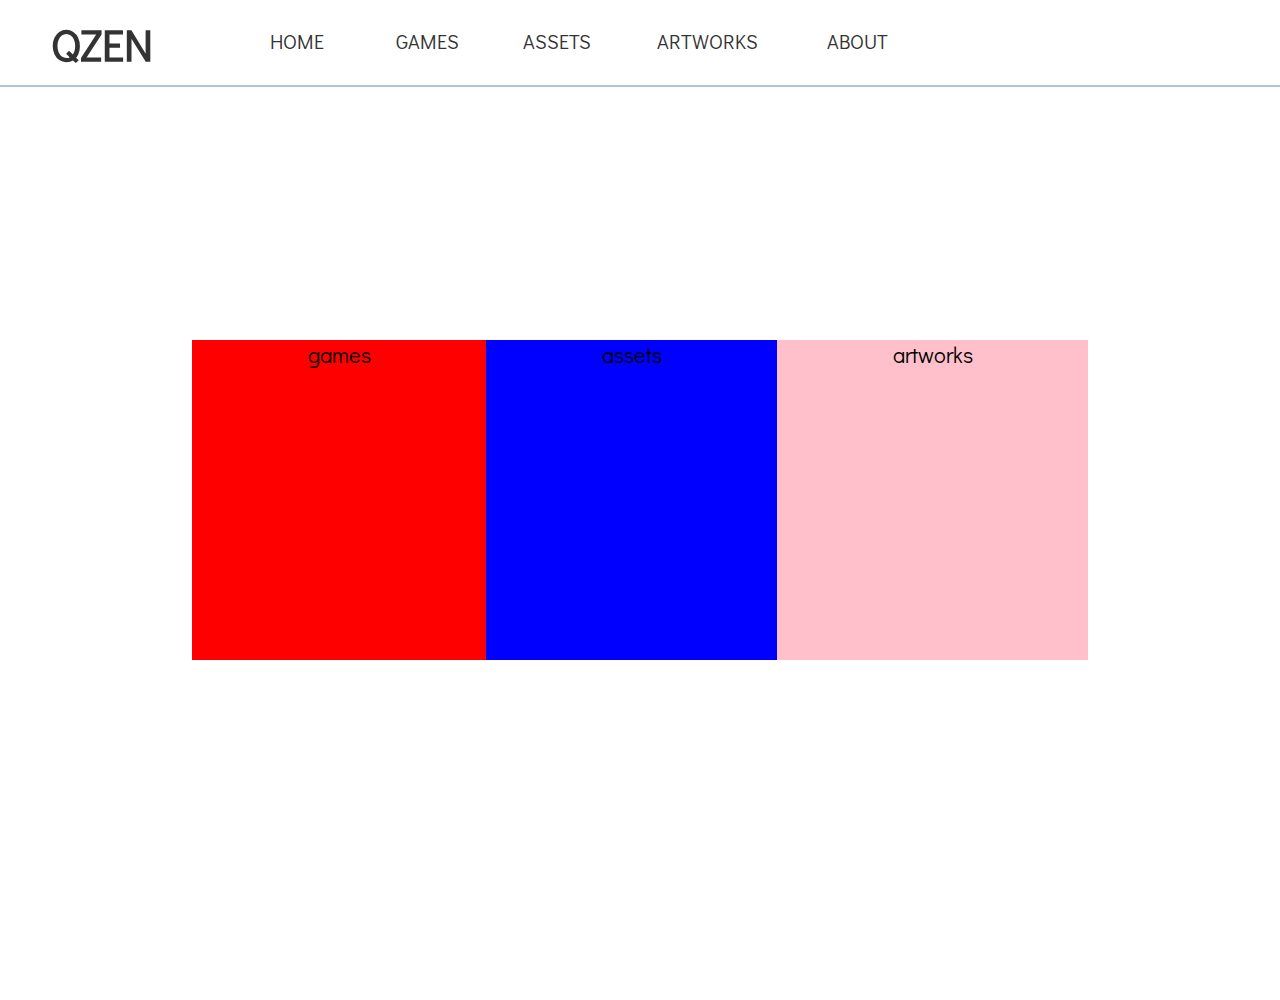
==== index.html @ a61690c8 "x" ====
<html>
    <head>
        <link href='https://fonts.googleapis.com/css?family=Didact Gothic' rel='stylesheet'>
        <style>
        body {
            font-family: 'Didact Gothic';font-size: 22px;
        }
        </style>
        <link rel="stylesheet" href="css.css">
        <title>QZEN</title>
    </head>
    <body>
        <h1 class="logo"><a href="index.html">QZEN</a></h1>
        <div class="top-container">
            <ul>
              <li><a href="#">HOME</a></li>
              <li><a href="#">GAMES</a></li>
              <li><a href="#">ASSETS</a></li>
              <li id="artWorksNavigatorText"><a href="#">ARTWORKS</a></li>
              <li><a href="#">ABOUT</a></li>
            </ul>
        </div>
        <div class="main-grid">
            <div class="games-grid">
                games
            </div>
            <div class="assets-grid">
                assets
            </div>
            <div class="artworks-grid">
                artworks
            </div>
        </div>
    </body>
</html>
---- css.css ----
body{
    padding: 0;
    margin: 0;
}

.top-container{
    top: 0;
    position: fixed;
    width: 100%;
    height: 85px;
    background: white;
    border-bottom: solid 2px lightsteelblue;
    display: flex;
    align-items: center;
}

.logo{
    top: 0;
    width: 12%;
    height: 40px;
    background: white;
    position: fixed;
    margin: 0;
    text-align: center;
    padding: 15px 25px;
    z-index: 99;
}

.logo a{
    text-decoration: none;
    color: #333;
    
}

.top-container ul>li>a{
    font-size: 20px;
}

.top-container a{
    text-decoration: none;
    color: #333;
}

.top-container ul{
    width: 100%;
    height: 40px;
    box-sizing: border-box;
    margin-left: 15%;
}

.top-container ul>li{
    text-align: center;
    display: inline;
    float: left;
    width: 100px;
    box-sizing: border-box;
    margin: 5px 15px;
    padding: 0;
    background-color: white;
    border: solid 0px lightsteelblue;
    transition: padding ease .2s, margin ease .2s,
    border ease .2s;
}

.top-container ul>li:hover{
    padding: 5px 15px;
    margin: 0;
    border: solid 2px lightsteelblue;
    text-align: center;
}

.main-grid{
    display: grid;
    width: 70%;
    height: 320px;
    background-color: slategray;
    margin: 340px 15%;
    grid-template-columns: auto auto auto;
}

.games-grid{
    text-align: center;
    background-color: red;
}

.assets-grid{
    text-align: center;
    background-color: blue;
}

.artworks-grid{
    text-align: center;
    background-color: pink;
}

/*SPECIFIC*/

#artWorksNavigatorText {
    width: 140px;
}
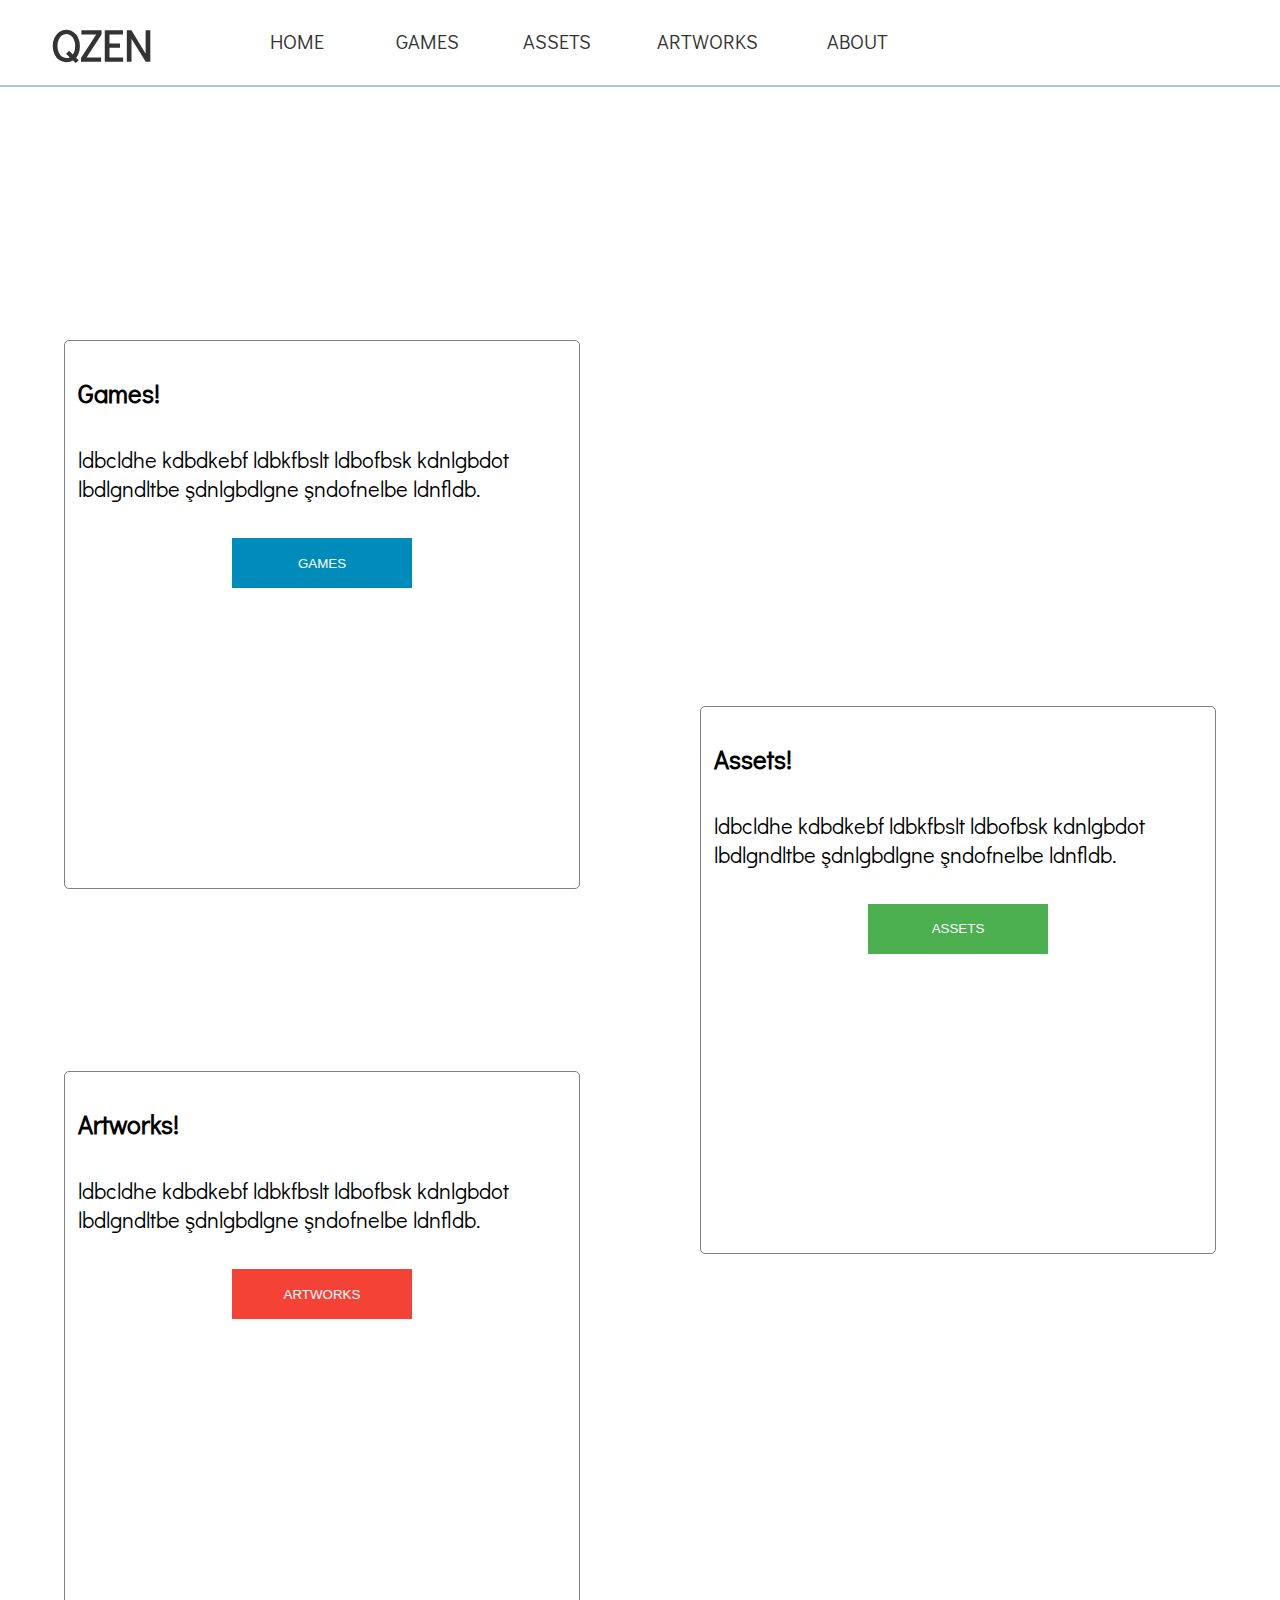
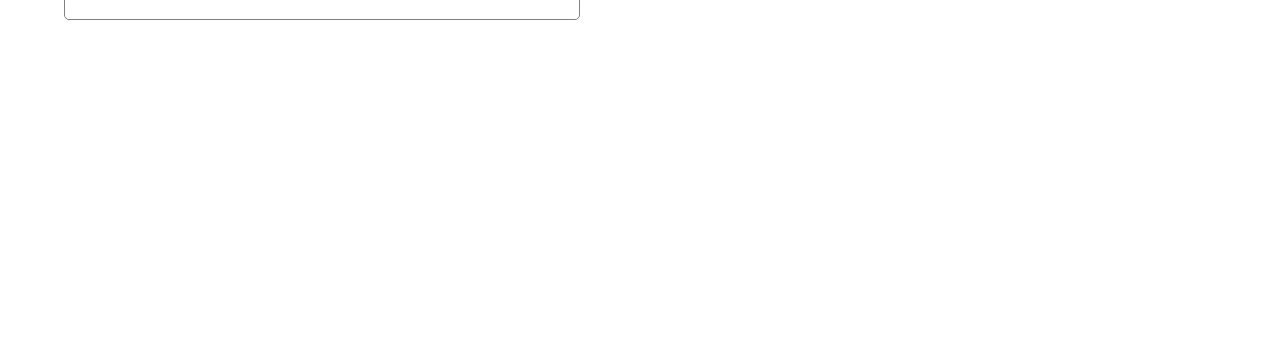
==== commit e58b187f: "x" ====
--- a/index.html
+++ b/index.html
@@ -22,13 +22,19 @@
         </div>
         <div class="main-grid">
             <div class="games-grid">
-                games
+                <h3>Games!</h3>
+                <p>ldbcldhe kdbdkebf ldbkfbslt ldbofbsk kdnlgbdot lbdlgndltbe şdnlgbdlgne şndofnelbe ldnfldb.</p>
+                <button id="games-button" class="content-buttons" type="click">GAMES</button>
             </div>
             <div class="assets-grid">
-                assets
+                <h3>Assets!</h3>
+                <p>ldbcldhe kdbdkebf ldbkfbslt ldbofbsk kdnlgbdot lbdlgndltbe şdnlgbdlgne şndofnelbe ldnfldb.</p>
+                <button id="assets-button" class="content-buttons" type="click">ASSETS</button>
             </div>
             <div class="artworks-grid">
-                artworks
+                <h3>Artworks!</h3>
+                <p>ldbcldhe kdbdkebf ldbkfbslt ldbofbsk kdnlgbdot lbdlgndltbe şdnlgbdlgne şndofnelbe  ldnfldb.</p>
+                <button id="artworks-button" class="content-buttons" type="click">ARTWORKS</button>
             </div>
         </div>
     </body>
--- a/css.css
+++ b/css.css
@@ -5,6 +5,7 @@
 
 .top-container{
     top: 0;
+    z-index: 98;
     position: fixed;
     width: 100%;
     height: 85px;
@@ -71,26 +72,65 @@
 
 .main-grid{
     display: grid;
-    width: 70%;
-    height: 320px;
-    background-color: slategray;
-    margin: 340px 15%;
-    grid-template-columns: auto auto auto;
+    width: 90%;
+    height: 1280px;
+    margin: 340px 5%;
+    grid-template-columns: auto auto auto auto auto;
+    grid-template-rows: auto auto auto auto auto auto auto;
 }
 
 .games-grid{
-    text-align: center;
-    background-color: red;
+    background-color: white;
+    border: solid 1px gray;
+    border-radius: 5px;
+    margin: 0 60px 0 0;
+    grid-column-start: 1;
+    grid-column-end: 3;
+    grid-row-start: 1;
+    grid-row-end: 4;
 }
 
 .assets-grid{
-    text-align: center;
-    background-color: blue;
+    background-color: white;
+    border: solid 1px gray;
+    border-radius: 5px;
+    margin: 0 0 0 60px;
+    grid-column-start: 4;
+    grid-column-end: 6;
+    grid-row-start: 3;
+    grid-row-end: 6;
 }
 
 .artworks-grid{
-    text-align: center;
-    background-color: pink;
+    background-color: white;
+    border: solid 1px gray;
+    border-radius: 5px;
+    margin: 0 60px 0 0;
+    grid-column-start: 1;
+    grid-column-end: 3;
+    grid-row-start: 5;
+    grid-row-end: 8;
+}
+
+.main-grid h3{
+    box-sizing: border-box;
+    width: 95%;
+    margin: 35px auto;
+}
+
+.main-grid p{
+    box-sizing: border-box;
+    width: 95%;
+    margin: 25px auto;
+}
+
+.content-buttons{
+    box-sizing: border-box;
+    width: 35%;
+    height: 50;
+    display: block;
+    margin: 35px auto;
+    border: none;
 }
 
 /*SPECIFIC*/
@@ -99,3 +139,38 @@
     width: 140px;
 }
 
+#games-button{
+    color: white;
+    background-color: #008CBA;
+}
+
+#games-button:hover{
+    color: #008CBA;
+    background-color: white;
+    border: solid 1px #008CBA;
+    border-radius: 4px;
+}
+
+#assets-button{
+    color: white;
+    background-color: #4CAF50;
+}
+
+#assets-button:hover{
+    color: #4CAF50;
+    background-color: white;
+    border: solid 1px #4CAF50;
+    border-radius: 4px;
+}
+
+#artworks-button{
+    color: white;
+    background-color: #f44336;
+}
+
+#artworks-button:hover{
+    color: #f44336;
+    background-color: white;
+    border: solid 1px #f44336;
+    border-radius: 4px;
+}
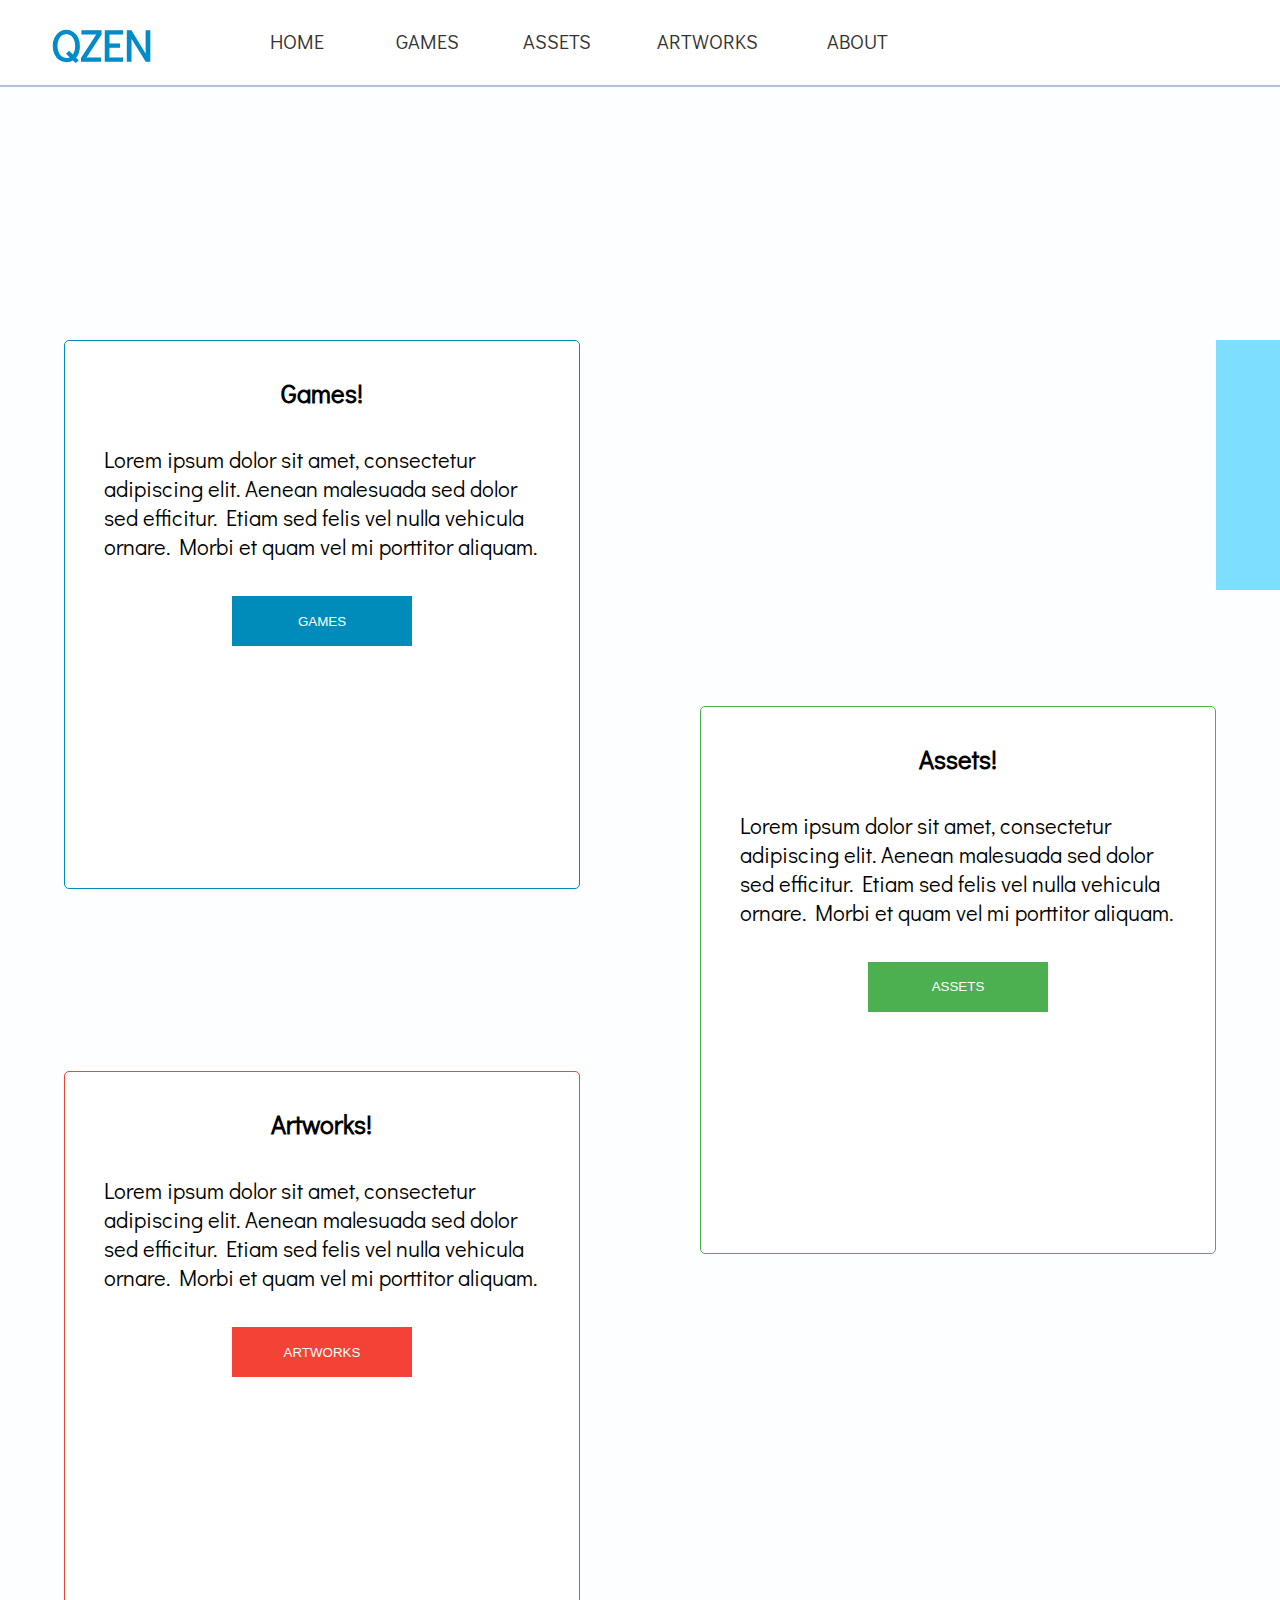
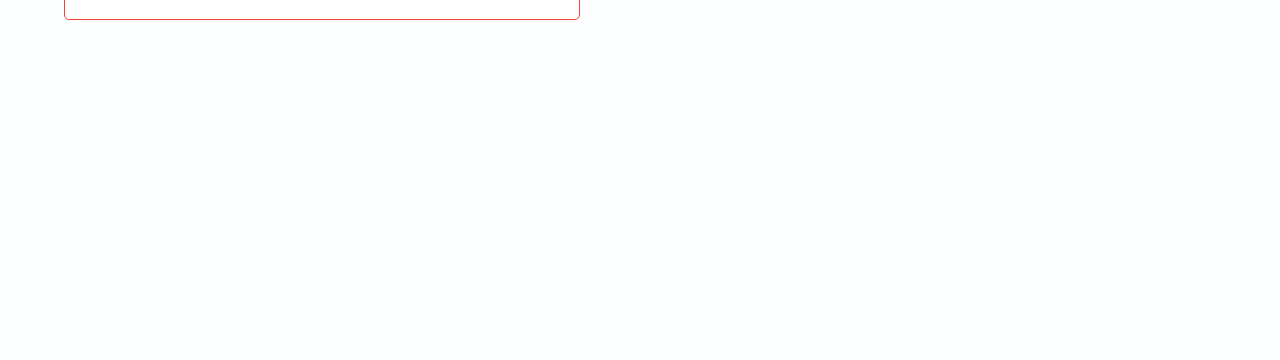
==== commit 36b845bc: "x" ====
--- a/index.html
+++ b/index.html
@@ -10,6 +10,9 @@
         <title>QZEN</title>
     </head>
     <body>
+        <div class="socials">
+            
+        </div>
         <h1 class="logo"><a href="index.html">QZEN</a></h1>
         <div class="top-container">
             <ul>
@@ -23,19 +26,22 @@
         <div class="main-grid">
             <div class="games-grid">
                 <h3>Games!</h3>
-                <p>ldbcldhe kdbdkebf ldbkfbslt ldbofbsk kdnlgbdot lbdlgndltbe şdnlgbdlgne şndofnelbe ldnfldb.</p>
+                <p>Lorem ipsum dolor sit amet, consectetur adipiscing elit. Aenean malesuada sed dolor sed efficitur. Etiam sed felis vel nulla vehicula ornare. Morbi et quam vel mi porttitor aliquam.</p>
                 <button id="games-button" class="content-buttons" type="click">GAMES</button>
             </div>
             <div class="assets-grid">
                 <h3>Assets!</h3>
-                <p>ldbcldhe kdbdkebf ldbkfbslt ldbofbsk kdnlgbdot lbdlgndltbe şdnlgbdlgne şndofnelbe ldnfldb.</p>
+                <p>Lorem ipsum dolor sit amet, consectetur adipiscing elit. Aenean malesuada sed dolor sed efficitur. Etiam sed felis vel nulla vehicula ornare. Morbi et quam vel mi porttitor aliquam.</p>
                 <button id="assets-button" class="content-buttons" type="click">ASSETS</button>
             </div>
             <div class="artworks-grid">
                 <h3>Artworks!</h3>
-                <p>ldbcldhe kdbdkebf ldbkfbslt ldbofbsk kdnlgbdot lbdlgndltbe şdnlgbdlgne şndofnelbe  ldnfldb.</p>
+                <p>Lorem ipsum dolor sit amet, consectetur adipiscing elit. Aenean malesuada sed dolor sed efficitur. Etiam sed felis vel nulla vehicula ornare. Morbi et quam vel mi porttitor aliquam.</p>
                 <button id="artworks-button" class="content-buttons" type="click">ARTWORKS</button>
             </div>
         </div>
+        <div class="footer">
+            
+        </div>
     </body>
 </html>
--- a/css.css
+++ b/css.css
@@ -1,7 +1,19 @@
 body{
     padding: 0;
     margin: 0;
+    background-color: #FCFEFF;
 }
+
+.socials{
+    display: flex;
+    position: fixed;
+    z-index: 100;
+    background-color: #7DDEFF;
+    height: 250px;
+    width: 5%;
+    margin-left: 95%;
+}
+
 
 .top-container{
     top: 0;
@@ -29,7 +41,7 @@
 
 .logo a{
     text-decoration: none;
-    color: #333;
+    color: #008BCA;
     
 }
 
@@ -81,7 +93,7 @@
 
 .games-grid{
     background-color: white;
-    border: solid 1px gray;
+    border: solid 1px #008CBA;
     border-radius: 5px;
     margin: 0 60px 0 0;
     grid-column-start: 1;
@@ -92,7 +104,7 @@
 
 .assets-grid{
     background-color: white;
-    border: solid 1px gray;
+    border: solid 1px #4CAF50;
     border-radius: 5px;
     margin: 0 0 0 60px;
     grid-column-start: 4;
@@ -103,7 +115,7 @@
 
 .artworks-grid{
     background-color: white;
-    border: solid 1px gray;
+    border: solid 1px #f44336;
     border-radius: 5px;
     margin: 0 60px 0 0;
     grid-column-start: 1;
@@ -114,14 +126,16 @@
 
 .main-grid h3{
     box-sizing: border-box;
-    width: 95%;
+    width: 85%;
     margin: 35px auto;
+    text-align: center;
 }
 
 .main-grid p{
     box-sizing: border-box;
-    width: 95%;
+    width: 85%;
     margin: 25px auto;
+    text-align: left;
 }
 
 .content-buttons{
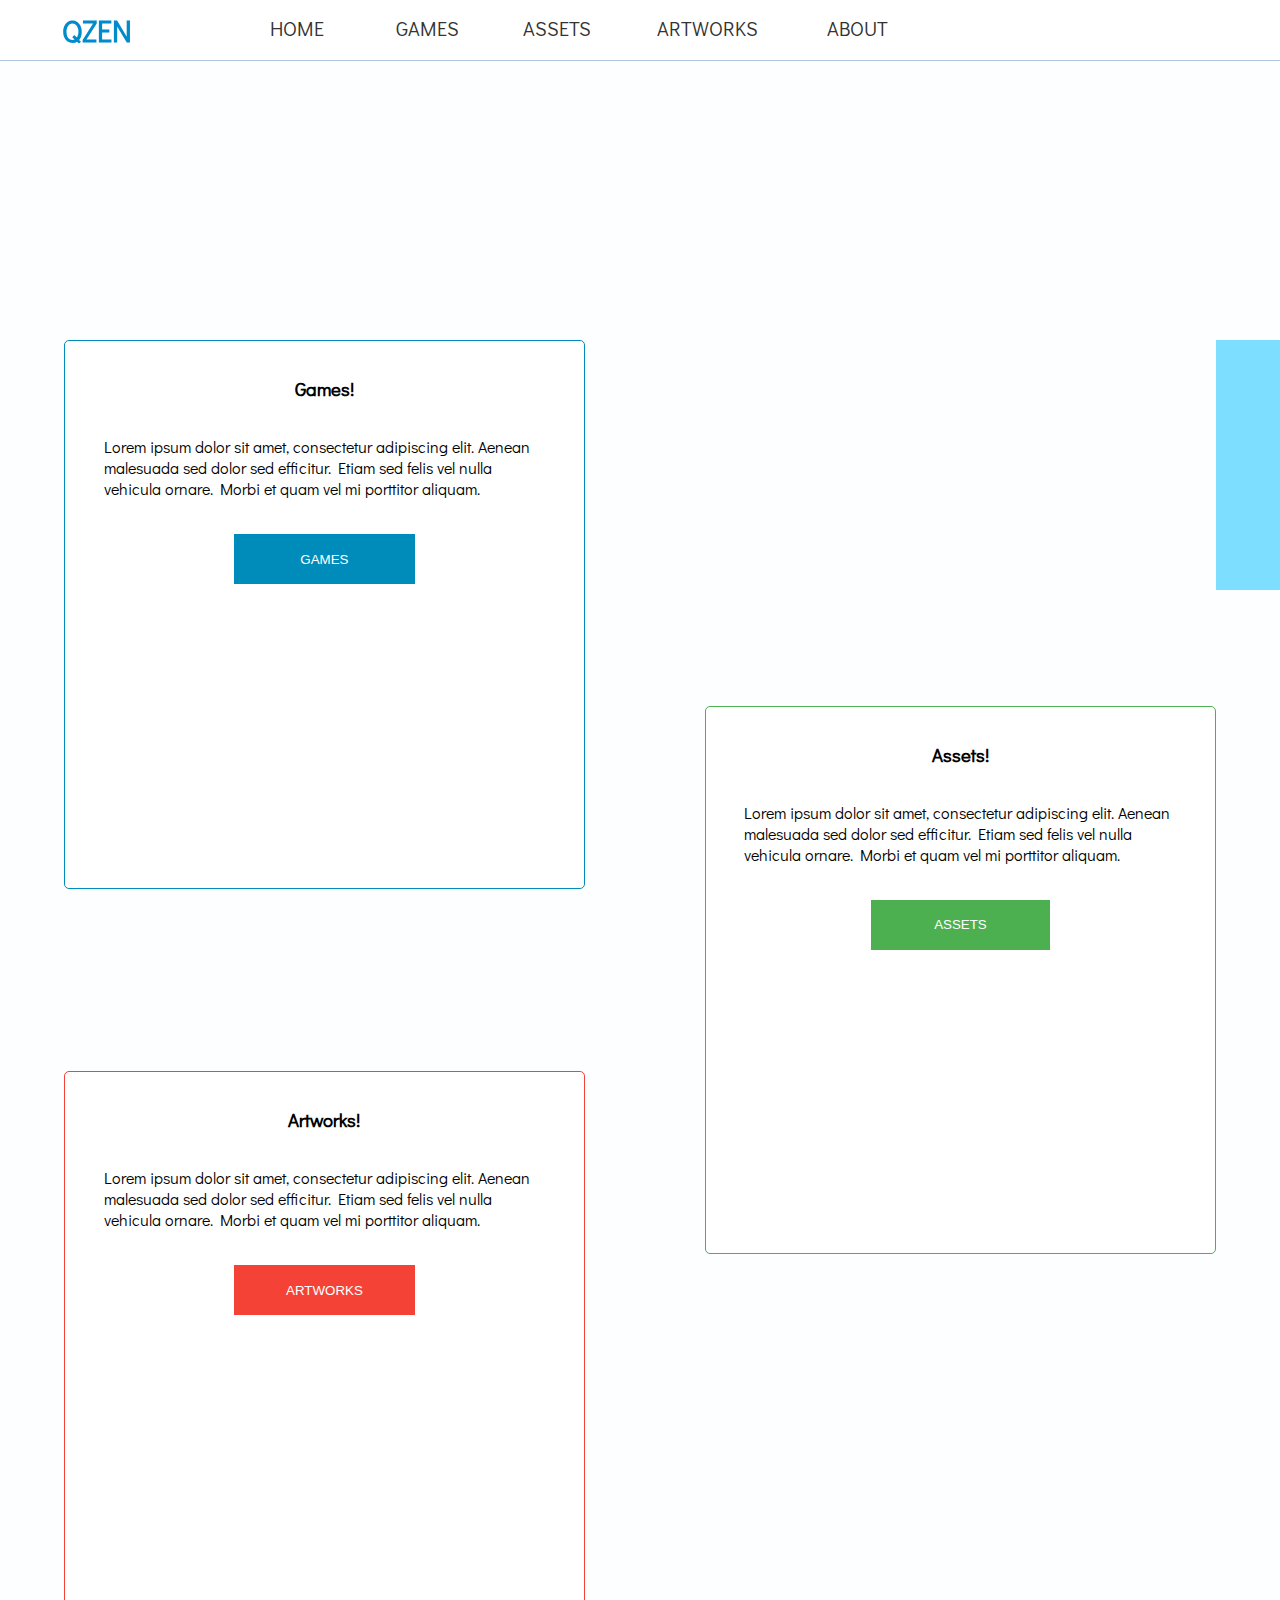
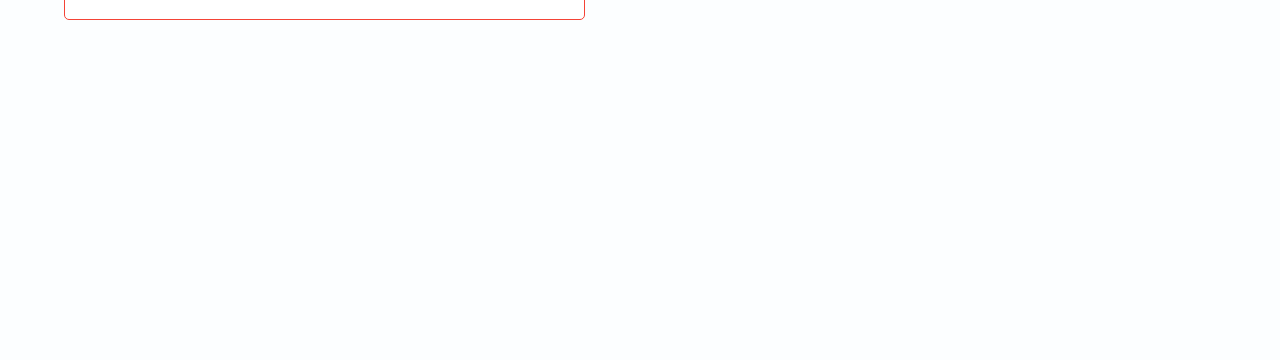
==== commit a569458e: "x" ====
--- a/index.html
+++ b/index.html
@@ -3,7 +3,7 @@
         <link href='https://fonts.googleapis.com/css?family=Didact Gothic' rel='stylesheet'>
         <style>
         body {
-            font-family: 'Didact Gothic';font-size: 22px;
+            font-family: 'Didact Gothic';
         }
         </style>
         <link rel="stylesheet" href="css.css">
--- a/css.css
+++ b/css.css
@@ -20,9 +20,9 @@
     z-index: 98;
     position: fixed;
     width: 100%;
-    height: 85px;
+    height: 60px;
     background: white;
-    border-bottom: solid 2px lightsteelblue;
+    border-bottom: solid 1px lightsteelblue;
     display: flex;
     align-items: center;
 }
@@ -31,17 +31,17 @@
     top: 0;
     width: 12%;
     height: 40px;
-    background: white;
     position: fixed;
     margin: 0;
     text-align: center;
-    padding: 15px 25px;
+    padding: 11px 20px;
     z-index: 99;
 }
 
 .logo a{
     text-decoration: none;
     color: #008BCA;
+    font-size: 30px;
     
 }
 
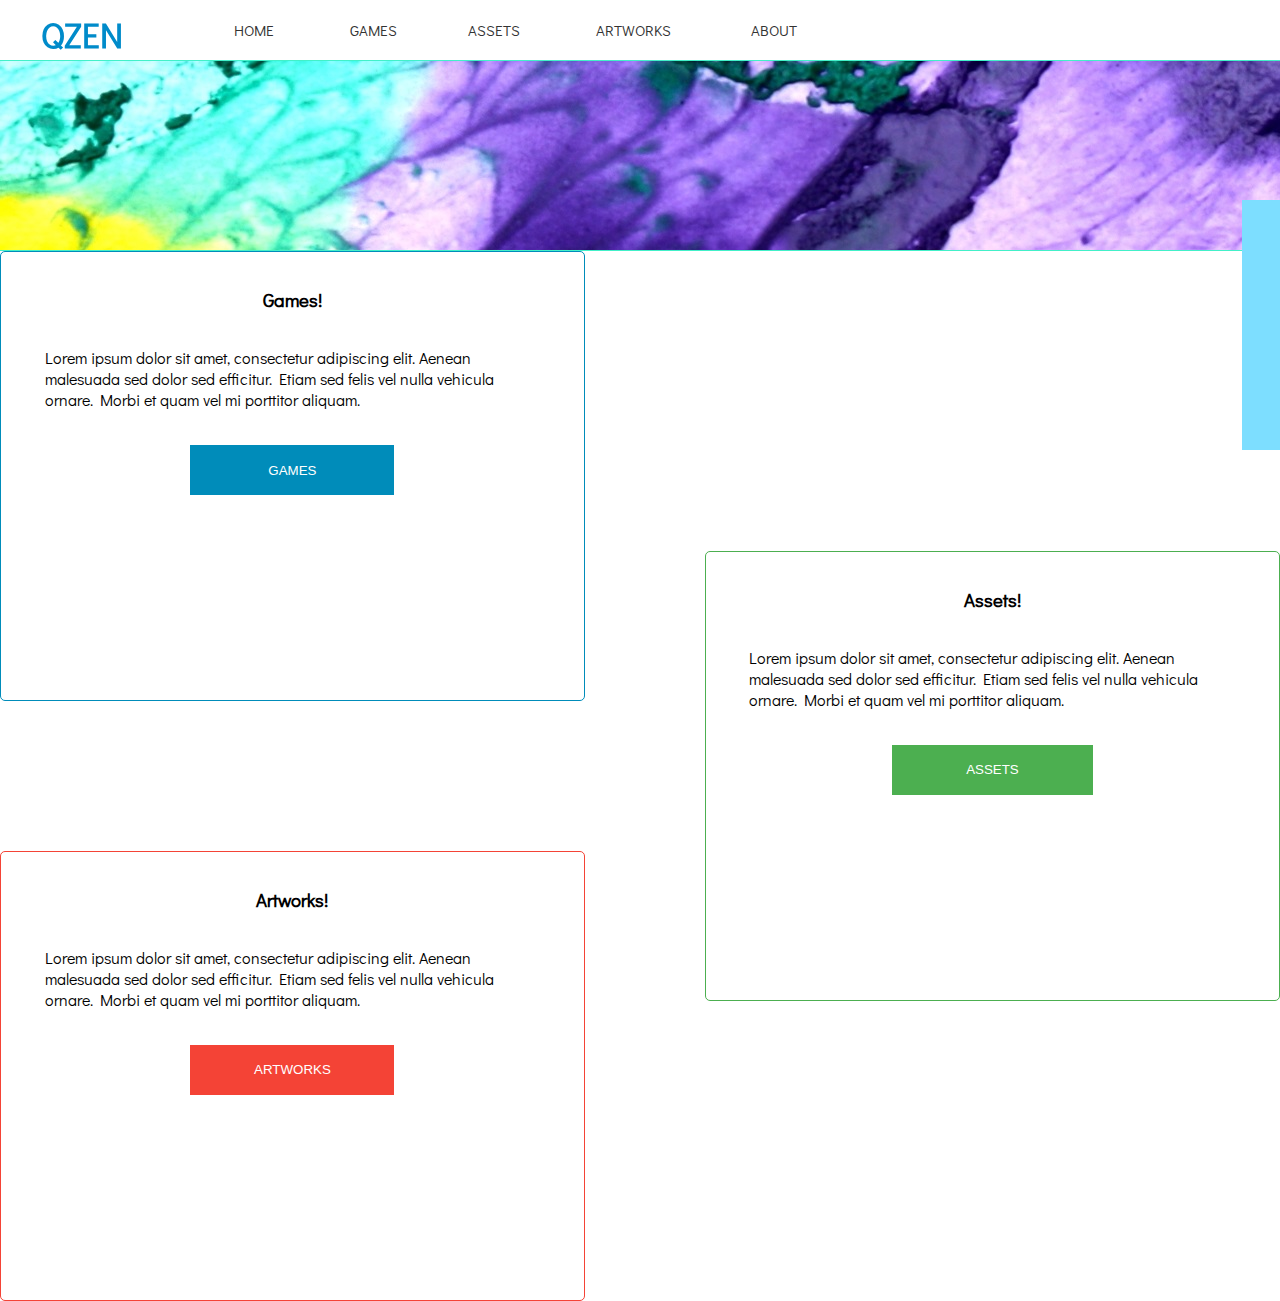
==== commit a7eb3f06: "d" ====
--- a/index.html
+++ b/index.html
@@ -13,8 +13,8 @@
         <div class="socials">
             
         </div>
-        <h1 class="logo"><a href="index.html">QZEN</a></h1>
-        <div class="top-container">
+        <h1 id="logo" class="logo"><a href="index.html">QZEN</a></h1>
+        <div id="top-container" class="top-container">
             <ul>
               <li><a href="#">HOME</a></li>
               <li><a href="#">GAMES</a></li>
@@ -22,6 +22,9 @@
               <li id="artWorksNavigatorText"><a href="#">ARTWORKS</a></li>
               <li><a href="#">ABOUT</a></li>
             </ul>
+        </div>
+        <div class="middle-img">
+          
         </div>
         <div class="main-grid">
             <div class="games-grid">
@@ -43,5 +46,6 @@
         <div class="footer">
             
         </div>
+        <script src="javascript.js"></script>
     </body>
 </html>
--- a/css.css
+++ b/css.css
@@ -1,17 +1,26 @@
 body{
     padding: 0;
     margin: 0;
-    background-color: #FCFEFF;
+    background-image: url("background.jpg");
 }
 
 .socials{
-    display: flex;
     position: fixed;
     z-index: 100;
     background-color: #7DDEFF;
     height: 250px;
-    width: 5%;
-    margin-left: 95%;
+    width: 3%;
+    margin-left: 97%;
+    margin-top: 200px;
+    transition: margin-left ease .3s, width ease .3s, height ease .3s,
+      background-color ease .3s;
+}
+
+.socials:hover{
+    background-color: #54D4D3;
+    height: 450px;
+    width: 10%;
+    margin-left: 90%;
 }
 
 
@@ -22,9 +31,10 @@
     width: 100%;
     height: 60px;
     background: white;
-    border-bottom: solid 1px lightsteelblue;
+    border-bottom: solid 1px #42F0C8;
     display: flex;
     align-items: center;
+    transition: height ease .3s;
 }
 
 .logo{
@@ -34,19 +44,19 @@
     position: fixed;
     margin: 0;
     text-align: center;
-    padding: 11px 20px;
+    padding: 11px 5px;
     z-index: 99;
+    font-size: 35px;
+    transition: font-size ease .3s;
 }
 
 .logo a{
     text-decoration: none;
     color: #008BCA;
-    font-size: 30px;
-    
 }
 
 .top-container ul>li>a{
-    font-size: 20px;
+    font-size: 15px;
 }
 
 .top-container a{
@@ -58,7 +68,7 @@
     width: 100%;
     height: 40px;
     box-sizing: border-box;
-    margin-left: 15%;
+    margin-left: 12%;
 }
 
 .top-container ul>li{
@@ -67,7 +77,7 @@
     float: left;
     width: 100px;
     box-sizing: border-box;
-    margin: 5px 15px;
+    margin: 10px 10px;
     padding: 0;
     background-color: white;
     border: solid 0px lightsteelblue;
@@ -76,19 +86,26 @@
 }
 
 .top-container ul>li:hover{
-    padding: 5px 15px;
+    padding: 10px 10px;
     margin: 0;
     border: solid 2px lightsteelblue;
     text-align: center;
+}
+
+.middle-img{
+    width: 100%;
+    height: 250px;
+    border-bottom: solid 1px #42F0C8;
 }
 
 .main-grid{
     display: grid;
-    width: 90%;
-    height: 1280px;
-    margin: 340px 5%;
+    width: 100%;
+    height: 1050px;
+    margin: 0;
     grid-template-columns: auto auto auto auto auto;
     grid-template-rows: auto auto auto auto auto auto auto;
+    background-color: white;
 }
 
 .games-grid{
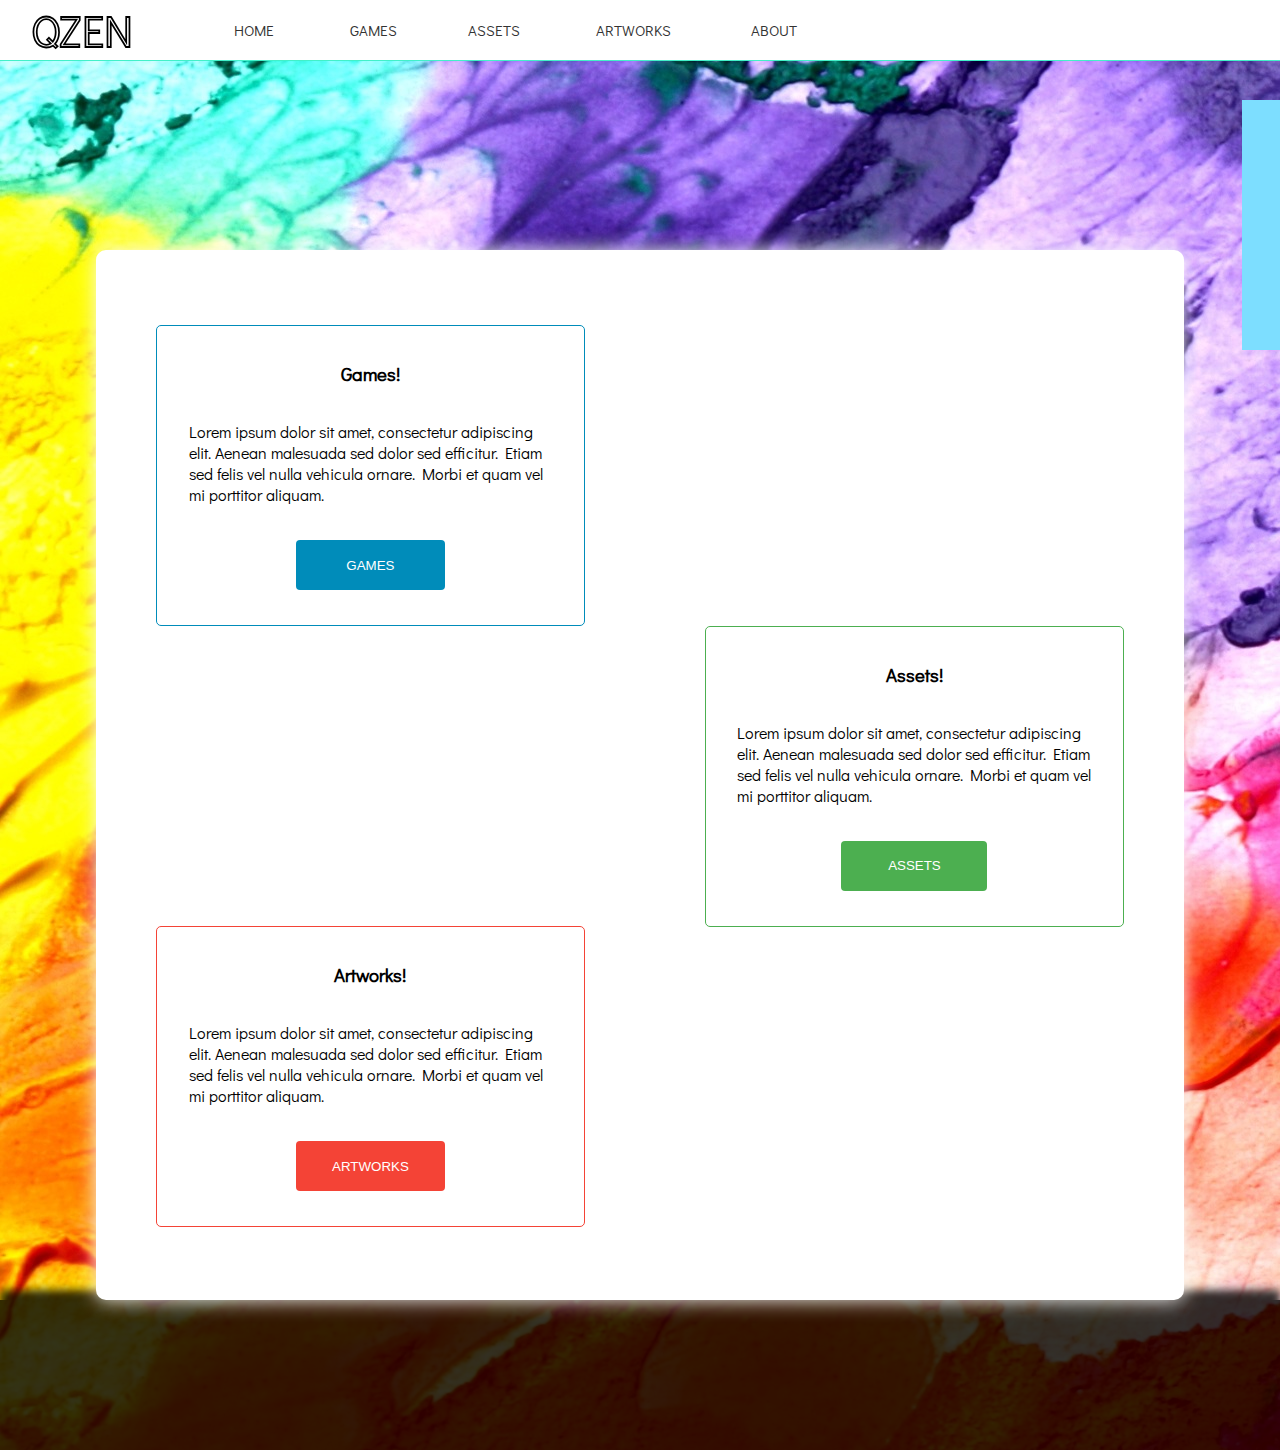
==== commit 19a845a5: "asd" ====
--- a/index.html
+++ b/index.html
@@ -16,10 +16,10 @@
         <h1 id="logo" class="logo"><a href="index.html">QZEN</a></h1>
         <div id="top-container" class="top-container">
             <ul>
-              <li><a href="#">HOME</a></li>
-              <li><a href="#">GAMES</a></li>
-              <li><a href="#">ASSETS</a></li>
-              <li id="artWorksNavigatorText"><a href="#">ARTWORKS</a></li>
+              <li id="active"><a href="index.html">HOME</a></li>
+              <li><a href="Games/index.html">GAMES</a></li>
+              <li><a href="Assets/index.html">ASSETS</a></li>
+              <li id="artWorksNavigatorText"><a href="Artworks/index.html">ARTWORKS</a></li>
               <li><a href="#">ABOUT</a></li>
             </ul>
         </div>
--- a/css.css
+++ b/css.css
@@ -11,7 +11,7 @@
     height: 250px;
     width: 3%;
     margin-left: 97%;
-    margin-top: 200px;
+    margin-top: 100px;
     transition: margin-left ease .3s, width ease .3s, height ease .3s,
       background-color ease .3s;
 }
@@ -44,15 +44,21 @@
     position: fixed;
     margin: 0;
     text-align: center;
-    padding: 11px 5px;
+    padding: 6px 5px;
     z-index: 99;
     font-size: 35px;
-    transition: font-size ease .3s;
+    transition: font-size ease .3s, margin ease .3s, transform ease .3s;
 }
 
 .logo a{
+    margin: 0;
     text-decoration: none;
-    color: #008BCA;
+    color: white;
+    -webkit-text-stroke: .3px black;
+}
+
+.logo:hover{
+    transform: scale(1.25);
 }
 
 .top-container ul>li>a{
@@ -95,24 +101,26 @@
 .middle-img{
     width: 100%;
     height: 250px;
-    border-bottom: solid 1px #42F0C8;
 }
 
 .main-grid{
     display: grid;
-    width: 100%;
+    width: 85%;
     height: 1050px;
-    margin: 0;
+    margin: 0 auto;
+    border-radius: 10px;
     grid-template-columns: auto auto auto auto auto;
     grid-template-rows: auto auto auto auto auto auto auto;
     background-color: white;
+    z-index: 90;
+    box-shadow: 0px 0px 20px rgb(250, 250, 250);
 }
 
 .games-grid{
     background-color: white;
     border: solid 1px #008CBA;
     border-radius: 5px;
-    margin: 0 60px 0 0;
+    margin: 75px 60px;
     grid-column-start: 1;
     grid-column-end: 3;
     grid-row-start: 1;
@@ -123,7 +131,7 @@
     background-color: white;
     border: solid 1px #4CAF50;
     border-radius: 5px;
-    margin: 0 0 0 60px;
+    margin: 75px 60px;
     grid-column-start: 4;
     grid-column-end: 6;
     grid-row-start: 3;
@@ -134,7 +142,7 @@
     background-color: white;
     border: solid 1px #f44336;
     border-radius: 5px;
-    margin: 0 60px 0 0;
+    margin: 75px 60px;
     grid-column-start: 1;
     grid-column-end: 3;
     grid-row-start: 5;
@@ -164,6 +172,15 @@
     border: none;
 }
 
+.footer{
+    position: relative;
+    width: 100%;
+    height: 150px;
+    background-color: rgba(0, 0, 0, .8);
+    box-shadow: 0px -10px 8px rgba(0, 0, 0, .8);
+    z-index: -1;
+}
+
 /*SPECIFIC*/
 
 #artWorksNavigatorText {
@@ -173,6 +190,8 @@
 #games-button{
     color: white;
     background-color: #008CBA;
+    border-radius: 4px;
+    transition: background-color ease .3s;
 }
 
 #games-button:hover{
@@ -185,6 +204,8 @@
 #assets-button{
     color: white;
     background-color: #4CAF50;
+    border-radius: 4px;
+    transition: background-color ease .3s;
 }
 
 #assets-button:hover{
@@ -197,6 +218,8 @@
 #artworks-button{
     color: white;
     background-color: #f44336;
+    border-radius: 4px;
+    transition: background-color ease .3s;
 }
 
 #artworks-button:hover{
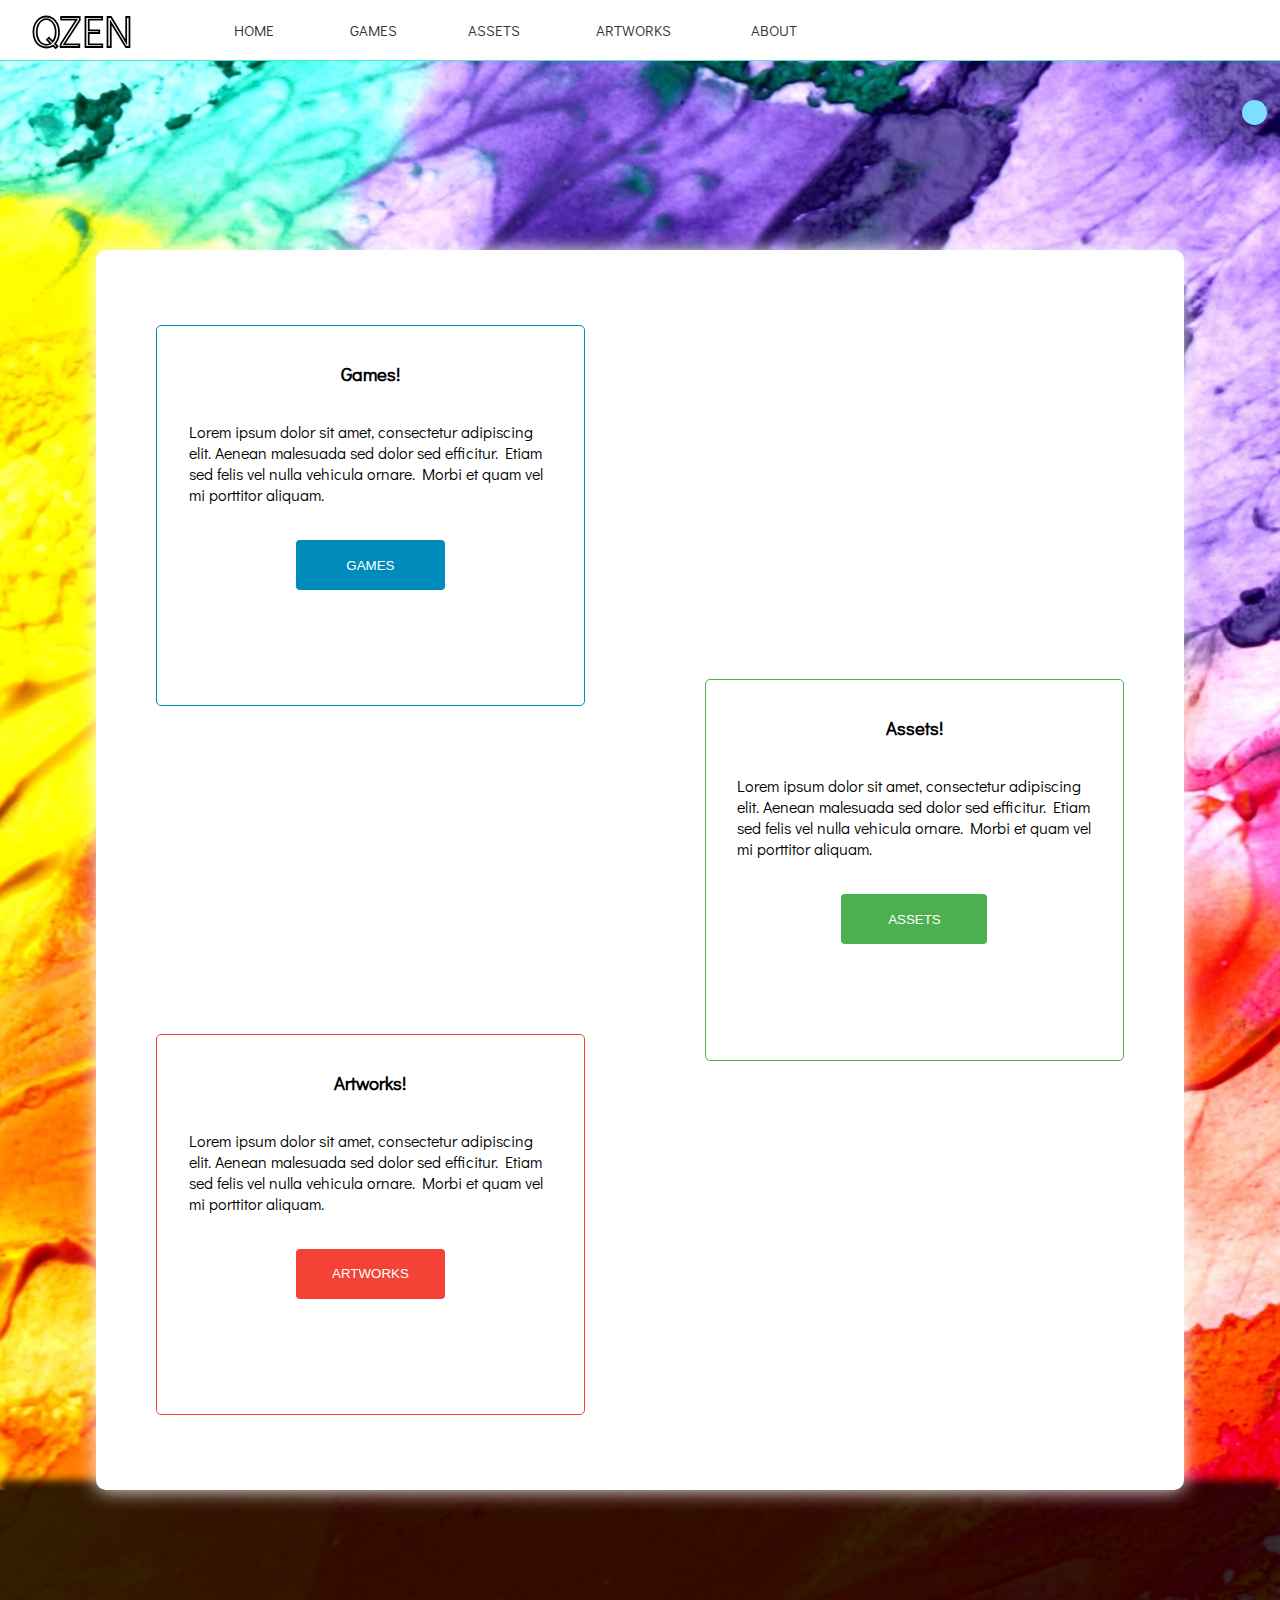
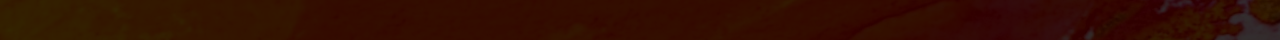
==== commit e089f629: "asd" ====
--- a/index.html
+++ b/index.html
@@ -30,7 +30,9 @@
             <div class="games-grid">
                 <h3>Games!</h3>
                 <p>Lorem ipsum dolor sit amet, consectetur adipiscing elit. Aenean malesuada sed dolor sed efficitur. Etiam sed felis vel nulla vehicula ornare. Morbi et quam vel mi porttitor aliquam.</p>
-                <button id="games-button" class="content-buttons" type="click">GAMES</button>
+                <form action="Games/index.html">
+                    <button id="games-button" class="content-buttons" type="click">GAMES</button>
+                </form>
             </div>
             <div class="assets-grid">
                 <h3>Assets!</h3>
--- a/css.css
+++ b/css.css
@@ -5,11 +5,13 @@
 }
 
 .socials{
+    display: block;
     position: fixed;
     z-index: 100;
     background-color: #7DDEFF;
-    height: 250px;
-    width: 3%;
+    height: 25px;
+    width: 25px;
+    border-radius: 50px;
     margin-left: 97%;
     margin-top: 100px;
     transition: margin-left ease .3s, width ease .3s, height ease .3s,
@@ -18,8 +20,8 @@
 
 .socials:hover{
     background-color: #54D4D3;
-    height: 450px;
-    width: 10%;
+    height: 350px;
+    width: 75px;
     margin-left: 90%;
 }
 
@@ -106,7 +108,7 @@
 .main-grid{
     display: grid;
     width: 85%;
-    height: 1050px;
+    height: 1240px;
     margin: 0 auto;
     border-radius: 10px;
     grid-template-columns: auto auto auto auto auto;
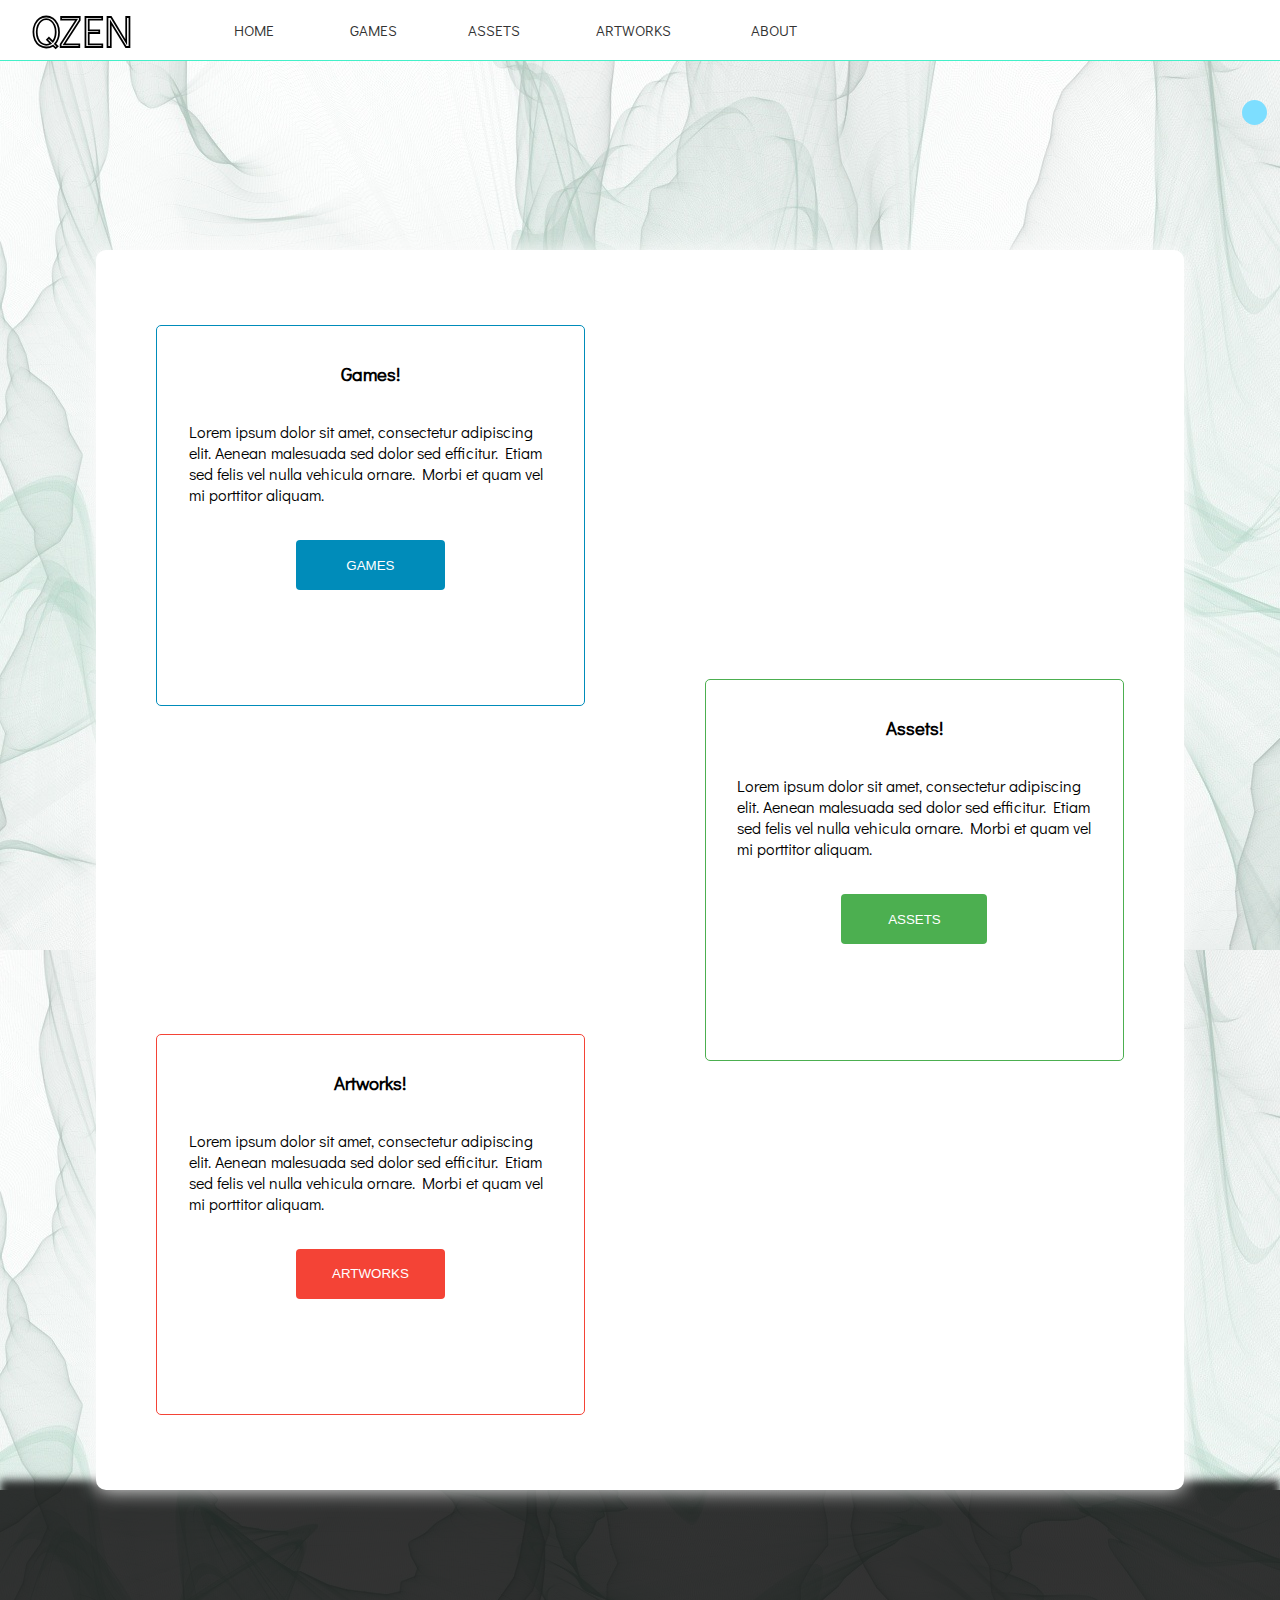
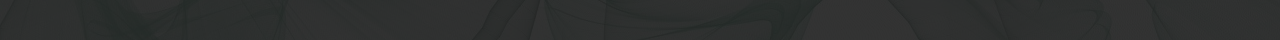
==== commit e4c11d1a: "mfşslö" ====
--- a/index.html
+++ b/index.html
@@ -19,7 +19,7 @@
               <li id="active"><a href="index.html">HOME</a></li>
               <li><a href="Games/index.html">GAMES</a></li>
               <li><a href="Assets/index.html">ASSETS</a></li>
-              <li id="artWorksNavigatorText"><a href="Artworks/index.html">ARTWORKS</a></li>
+              <li id="artWorksNavigatorText"><a href="ArtWorks/index.html">ARTWORKS</a></li>
               <li><a href="#">ABOUT</a></li>
             </ul>
         </div>
